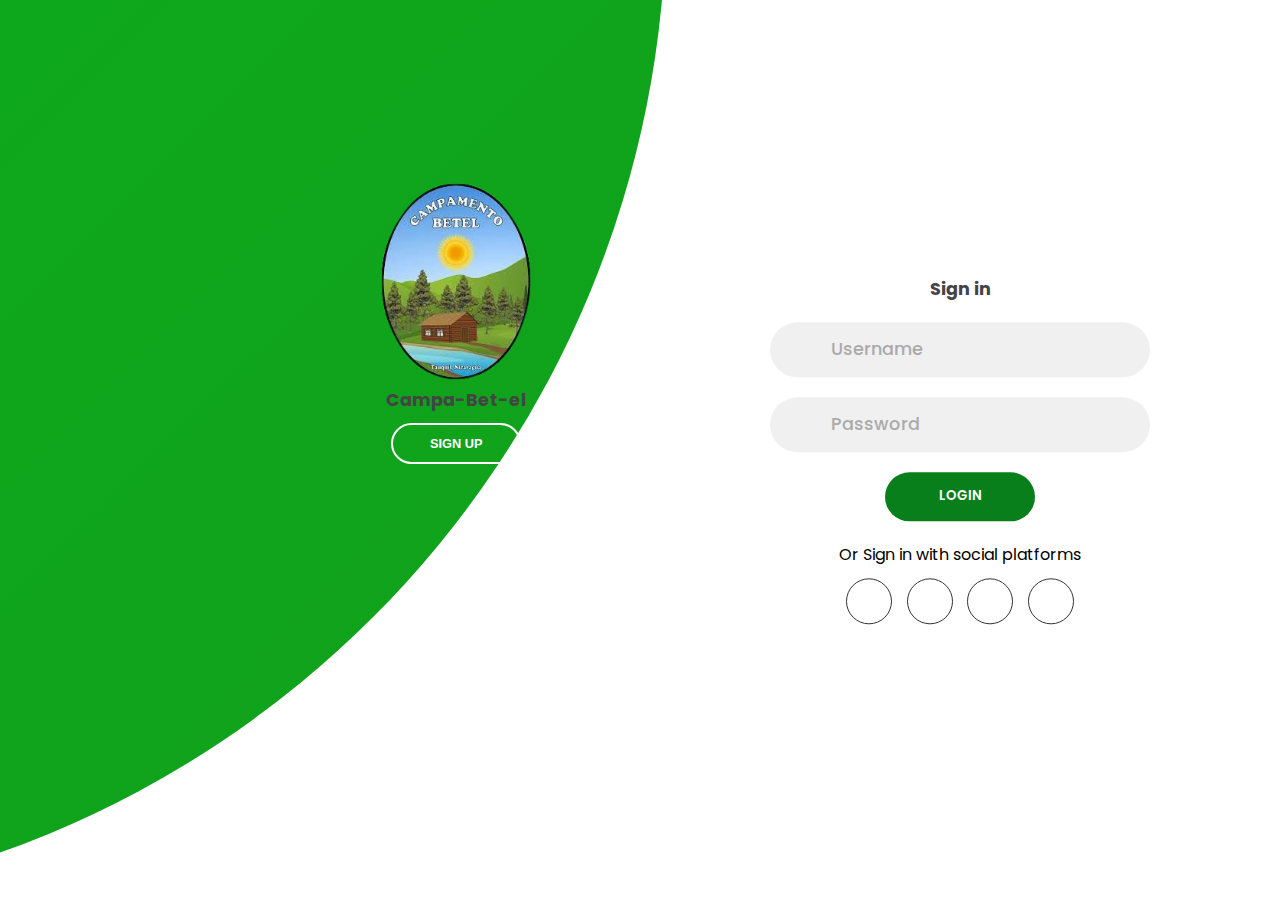
==== index.html @ 28a6f914 "login" ====
<!DOCTYPE html>
<html lang="en">
<head>
    <meta charset="UTF-8">
    <meta name="viewport" content="width=device-width, initial-scale=1.0">
    <link rel="stylesheet" href="style.css">
    <title>app campa</title>
</head>
<body>
    <div class="container">
      <div class="forms-container">
        <div class="signin-signup">
          <form action="#" class="sign-in-form">
            <h2 class="title">Sign in</h2>
            <div class="input-field">
              <i class="fas fa-user"></i>
              <input type="text" placeholder="Username" />
            </div>
            <div class="input-field">
              <i class="fas fa-lock"></i>
              <input type="password" placeholder="Password" />
            </div>
            <input type="submit" value="Login" class="btn solid" />
            <p class="social-text">Or Sign in with social platforms</p>
            <div class="social-media">
              <a href="#" class="social-icon">
                <i class="fab fa-facebook-f"></i>
              </a>
              <a href="#" class="social-icon">
                <i class="fab fa-twitter"></i>
              </a>
              <a href="#" class="social-icon">
                <i class="fab fa-google"></i>
              </a>
              <a href="#" class="social-icon">
                <i class="fab fa-linkedin-in"></i>
              </a>
            </div>
          </form>
          <form action="#" class="sign-up-form">
            <h2 class="title">Sign up</h2>
            <div class="input-field">
              <i class="fas fa-user"></i>
              <input type="text" placeholder="Username" />
            </div>
            <div class="input-field">
              <i class="fas fa-envelope"></i>
              <input type="email" placeholder="Email" />
            </div>
            <div class="input-field">
              <i class="fas fa-lock"></i>
              <input type="password" placeholder="Password" />
            </div>
            <input type="submit" class="btn" value="Sign up" />
            <p class="social-text">Or Sign up with social platforms</p>
            <div class="social-media">
              <a href="#" class="social-icon">
                <i class="fab fa-facebook-f"></i>
              </a>
              <a href="#" class="social-icon">
                <i class="fab fa-twitter"></i>
              </a>
              <a href="#" class="social-icon">
                <i class="fab fa-google"></i>
              </a>
              <a href="#" class="social-icon">
                <i class="fab fa-linkedin-in"></i>
              </a>
            </div>
          </form>
        </div>
      </div>

      <div class="panels-container">
        <div class="panel left-panel">
          <div class="content">
          <img src="img/logo1.png" alt="" width="150px">
            <h5 class="title">Campa-Bet-el</h5>
       
            <button class="btn transparent" id="sign-up-btn">
              Sign up
            </button>
          </div>
          <img src="img/log.svg" class="image" alt="" />
        </div>
        <div class="panel right-panel">
          <div class="content">
            <h3>One of us ?</h3>
      
            <button class="btn transparent" id="sign-in-btn">
              Sign in
            </button>
          </div>
          <img src="img/register.svg" class="image" alt="" />
        </div>
      </div>
    </div>
    <script src="app.js"></script>
  </body>
</html>
---- style.css ----
@import url("https://fonts.googleapis.com/css2?family=Poppins:wght@200;300;400;500;600;700;800&display=swap");

* {
  margin: 0;
  padding: 0;
  box-sizing: border-box;
}

body,
input {
  font-family: "Poppins", sans-serif;
}

.container {
  position: relative;
  width: 100%;
  background-color: #fff;
  min-height: 100vh;
  overflow: hidden;
}

.forms-container {
  position: absolute;
  width: 100%;
  height: 100%;
  top: 0;
  left: 0;
}

.signin-signup {
  position: absolute;
  top: 50%;
  transform: translate(-50%, -50%);
  left: 75%;
  width: 50%;
  transition: 1s 0.7s ease-in-out;
  display: grid;
  grid-template-columns: 1fr;
  z-index: 5;
}

form {
  display: flex;
  align-items: center;
  justify-content: center;
  flex-direction: column;
  padding: 0rem 5rem;
  transition: all 0.2s 0.7s;
  overflow: hidden;
  grid-column: 1 / 2;
  grid-row: 1 / 2;
}

form.sign-up-form {
  opacity: 0;
  z-index: 1;
}

form.sign-in-form {
  z-index: 2;
}

.title {
  font-size: 1.1rem;
  color: #444;
  margin-bottom: 10px;
}

.input-field {
  max-width: 380px;
  width: 100%;
  background-color: #f0f0f0;
  margin: 10px 0;
  height: 55px;
  border-radius: 55px;
  display: grid;
  grid-template-columns: 15% 85%;
  padding: 0 0.4rem;
  position: relative;
}

.input-field i {
  text-align: center;
  line-height: 55px;
  color: #acacac;
  transition: 0.5s;
  font-size: 1.1rem;
}

.input-field input {
  background: none;
  outline: none;
  border: none;
  line-height: 1;
  font-weight: 600;
  font-size: 1.1rem;
  color: #333;
}

.input-field input::placeholder {
  color: #aaa;
  font-weight: 500;
}

.social-text {
  padding: 0.7rem 0;
  font-size: 1rem;
}

.social-media {
  display: flex;
  justify-content: center;
}

.social-icon {
  height: 46px;
  width: 46px;
  display: flex;
  justify-content: center;
  align-items: center;
  margin: 0 0.45rem;
  color: #333;
  border-radius: 50%;
  border: 1px solid #333;
  text-decoration: none;
  font-size: 1.1rem;
  transition: 0.3s;
}

.social-icon:hover {
  color: #4ceb44;
  border-color: #000000;
}

.btn {
  width: 150px;
  background-color: #087f1a;
  border: none;
  outline: none;
  height: 49px;
  border-radius: 49px;
  color: #fff;
  text-transform: uppercase;
  font-weight: 600;
  margin: 10px 0;
  cursor: pointer;
  transition: 0.5s;
}

.btn:hover {
  background-color: #4de250;
}
.panels-container {
  position: absolute;
  height: 100%;
  width: 100%;
  top: 0;
  left: 0;
  display: grid;
  grid-template-columns: repeat(2, 1fr);
}

.container:before {
  content: "";
  position: absolute;
  height: 2000px;
  width: 2000px;
  top: -10%;
  right: 48%;
  transform: translateY(-50%);
  background-image: linear-gradient(-45deg, #119f1b 0%, #09b61e 100%);
  transition: 1.8s ease-in-out;
  border-radius: 50%;
  z-index: 6;
}

.image {
  width: 100%;
  transition: transform 1.1s ease-in-out;
  transition-delay: 0.4s;
}

.panel {
  display: flex;
  flex-direction: column;
  align-items: flex-end;
  justify-content: space-around;
  text-align: center;
  z-index: 6;
}

.left-panel {
  pointer-events: all;
  padding: 3rem 17% 2rem 12%;
}

.right-panel {
  pointer-events: none;
  padding: 3rem 12% 2rem 17%;
}

.panel .content {
  color: #fff;
  transition: transform 0.9s ease-in-out;
  transition-delay: 0.6s;
}

.panel h3 {
  font-weight: 600;
  line-height: 1;
  font-size: 1.5rem;
}

.panel p {
  font-size: 0.95rem;
  padding: 0.7rem 0;
}

.btn.transparent {
  margin: 0;
  background: none;
  border: 2px solid #fff;
  width: 130px;
  height: 41px;
  font-weight: 600;
  font-size: 0.8rem;
}

.right-panel .image,
.right-panel .content {
  transform: translateX(800px);
}

/* ANIMATION */

.container.sign-up-mode:before {
  transform: translate(100%, -50%);
  right: 52%;
}

.container.sign-up-mode .left-panel .image,
.container.sign-up-mode .left-panel .content {
  transform: translateX(-800px);
}

.container.sign-up-mode .signin-signup {
  left: 25%;
}

.container.sign-up-mode form.sign-up-form {
  opacity: 1;
  z-index: 2;
}

.container.sign-up-mode form.sign-in-form {
  opacity: 0;
  z-index: 1;
}

.container.sign-up-mode .right-panel .image,
.container.sign-up-mode .right-panel .content {
  transform: translateX(0%);
}

.container.sign-up-mode .left-panel {
  pointer-events: none;
}

.container.sign-up-mode .right-panel {
  pointer-events: all;
}

@media (max-width: 870px) {
  .container {
    min-height: 800px;
    height: 100vh;
  }
  .signin-signup {
    width: 100%;
    top: 95%;
    transform: translate(-50%, -100%);
    transition: 1s 0.8s ease-in-out;
  }

  .signin-signup,
  .container.sign-up-mode .signin-signup {
    left: 50%;
  }

  .panels-container {
    grid-template-columns: 1fr;
    grid-template-rows: 1fr 2fr 1fr;
  }

  .panel {
    flex-direction: row;
    justify-content: space-around;
    align-items: center;
    padding: 2.5rem 8%;
    grid-column: 1 / 2;
  }

  .right-panel {
    grid-row: 3 / 4;
  }

  .left-panel {
    grid-row: 1 / 2;
  }

  .image {
    width: 200px;
    transition: transform 0.9s ease-in-out;
    transition-delay: 0.6s;
  }

  .panel .content {
    padding-right: 15%;
    transition: transform 0.9s ease-in-out;
    transition-delay: 0.8s;
  }

  .panel h3 {
    font-size: 1.2rem;
  }

  .panel p {
    font-size: 0.7rem;
    padding: 0.5rem 0;
  }

  .btn.transparent {
    width: 110px;
    height: 35px;
    font-size: 0.7rem;
  }

  .container:before {
    width: 1500px;
    height: 1500px;
    transform: translateX(-50%);
    left: 30%;
    bottom: 68%;
    right: initial;
    top: initial;
    transition: 2s ease-in-out;
  }

  .container.sign-up-mode:before {
    transform: translate(-50%, 100%);
    bottom: 32%;
    right: initial;
  }

  .container.sign-up-mode .left-panel .image,
  .container.sign-up-mode .left-panel .content {
    transform: translateY(-300px);
  }

  .container.sign-up-mode .right-panel .image,
  .container.sign-up-mode .right-panel .content {
    transform: translateY(0px);
  }

  .right-panel .image,
  .right-panel .content {
    transform: translateY(300px);
  }

  .container.sign-up-mode .signin-signup {
    top: 5%;
    transform: translate(-50%, 0);
  }
}

@media (max-width: 570px) {
  form {
    padding: 0 1.5rem;
  }

  .image {
    display: none;
  }
  .panel .content {
    padding: 0.5rem 1rem;
  }
  .container {
    padding: 1.5rem;
  }

  .container:before {
    bottom: 72%;
    left: 50%;
  }

  .container.sign-up-mode:before {
    bottom: 28%;
    left: 50%;
  }
}
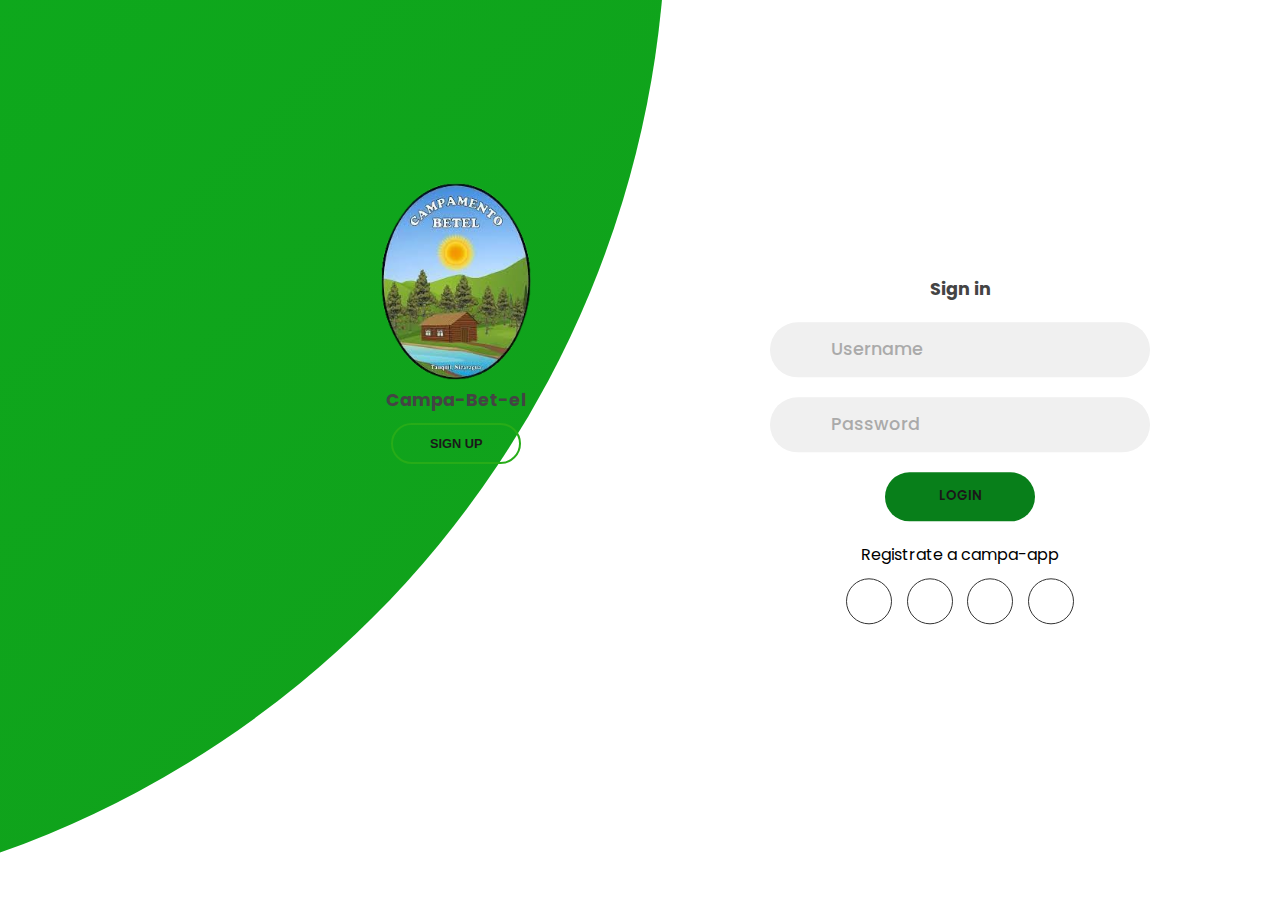
==== commit 70451d28: "login" ====
--- a/index.html
+++ b/index.html
@@ -21,7 +21,7 @@
               <input type="password" placeholder="Password" />
             </div>
             <input type="submit" value="Login" class="btn solid" />
-            <p class="social-text">Or Sign in with social platforms</p>
+            <p class="social-text">Registrate a campa-app</p>
             <div class="social-media">
               <a href="#" class="social-icon">
                 <i class="fab fa-facebook-f"></i>
@@ -52,7 +52,7 @@
               <input type="password" placeholder="Password" />
             </div>
             <input type="submit" class="btn" value="Sign up" />
-            <p class="social-text">Or Sign up with social platforms</p>
+            <p class="social-text">Registrate a campa-app</p>
             <div class="social-media">
               <a href="#" class="social-icon">
                 <i class="fab fa-facebook-f"></i>
--- a/style.css
+++ b/style.css
@@ -139,7 +139,7 @@
   outline: none;
   height: 49px;
   border-radius: 49px;
-  color: #fff;
+  color: #1a1919;
   text-transform: uppercase;
   font-weight: 600;
   margin: 10px 0;
@@ -219,7 +219,7 @@
 .btn.transparent {
   margin: 0;
   background: none;
-  border: 2px solid #fff;
+  border: 2px solid #27ac18;
   width: 130px;
   height: 41px;
   font-weight: 600;
